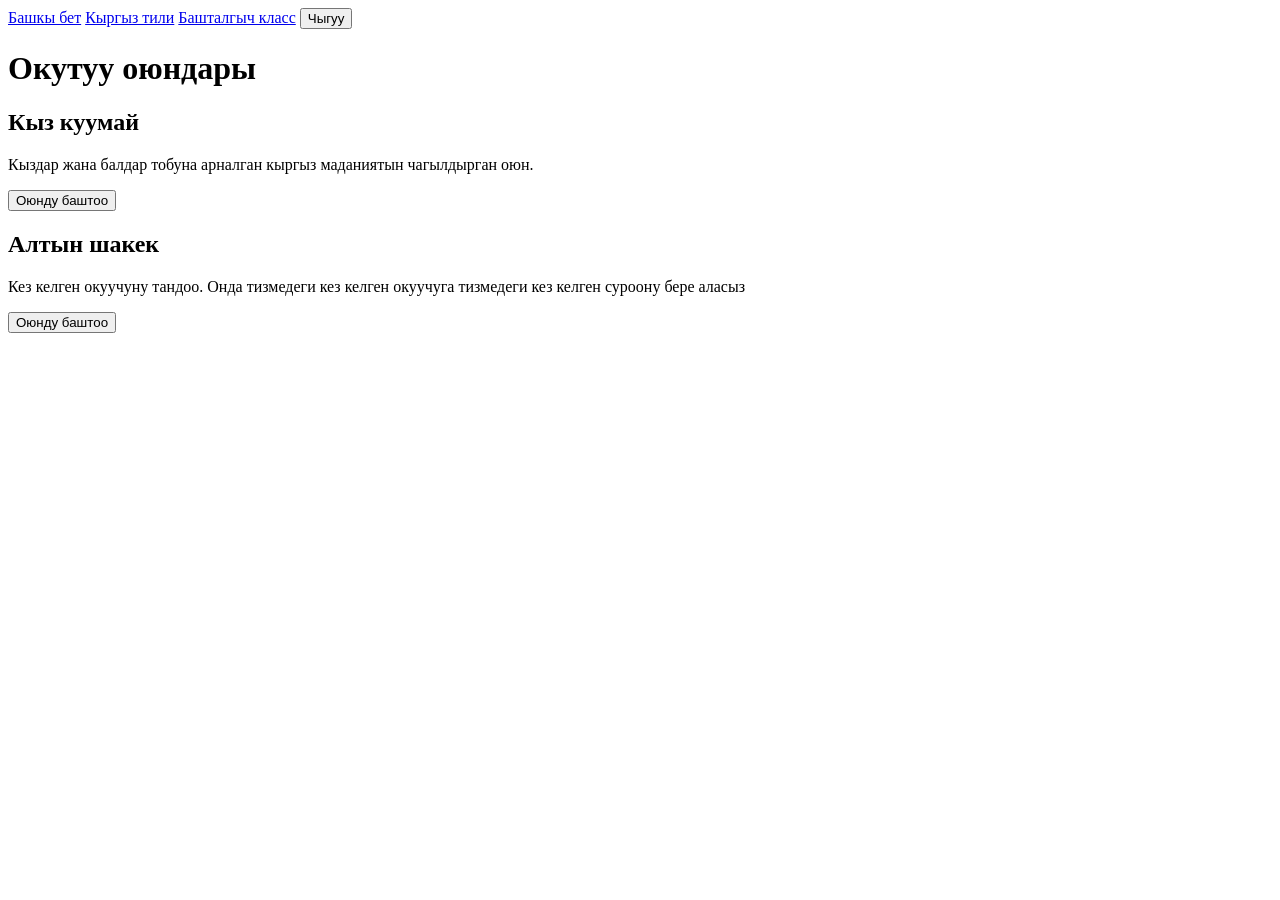
==== home.html @ e1b3ae3f "Add initial home.html for game site" ====
<!DOCTYPE html>
<html>
<head>
  <title>Башкы бет - Жалпы оюндар</title>
  <link rel="stylesheet" href="styles.css">
</head>
<body>
  <nav>
    <a href="home.html">Башкы бет</a>
    <a href="kyrgyz.html">Кыргыз тили</a>
    <a href="kids.html">Башталгыч класс</a>
    <button onclick="logout()">Чыгуу</button>
  </nav>

  <div class="container">
    <h1>Окутуу оюндары</h1>

    <div class="games">
      <div class="card">
        <h2>Кыз куумай</h2>
        <p>Кыздар жана балдар тобуна арналган кыргыз маданиятын чагылдырган оюн.</p>
        <button>Оюнду баштоо</button>
      </div>

      <div class="card">
        <h2>Алтын шакек</h2>
        <p>Кез келген окуучуну тандоо. Онда тизмедеги кез келген окуучуга тизмедеги кез келген суроону бере аласыз</p>
        <button>Оюнду баштоо</button>
      </div>
    </div>
  </div>

  <script src="app.js"></script>
</body>
</html>
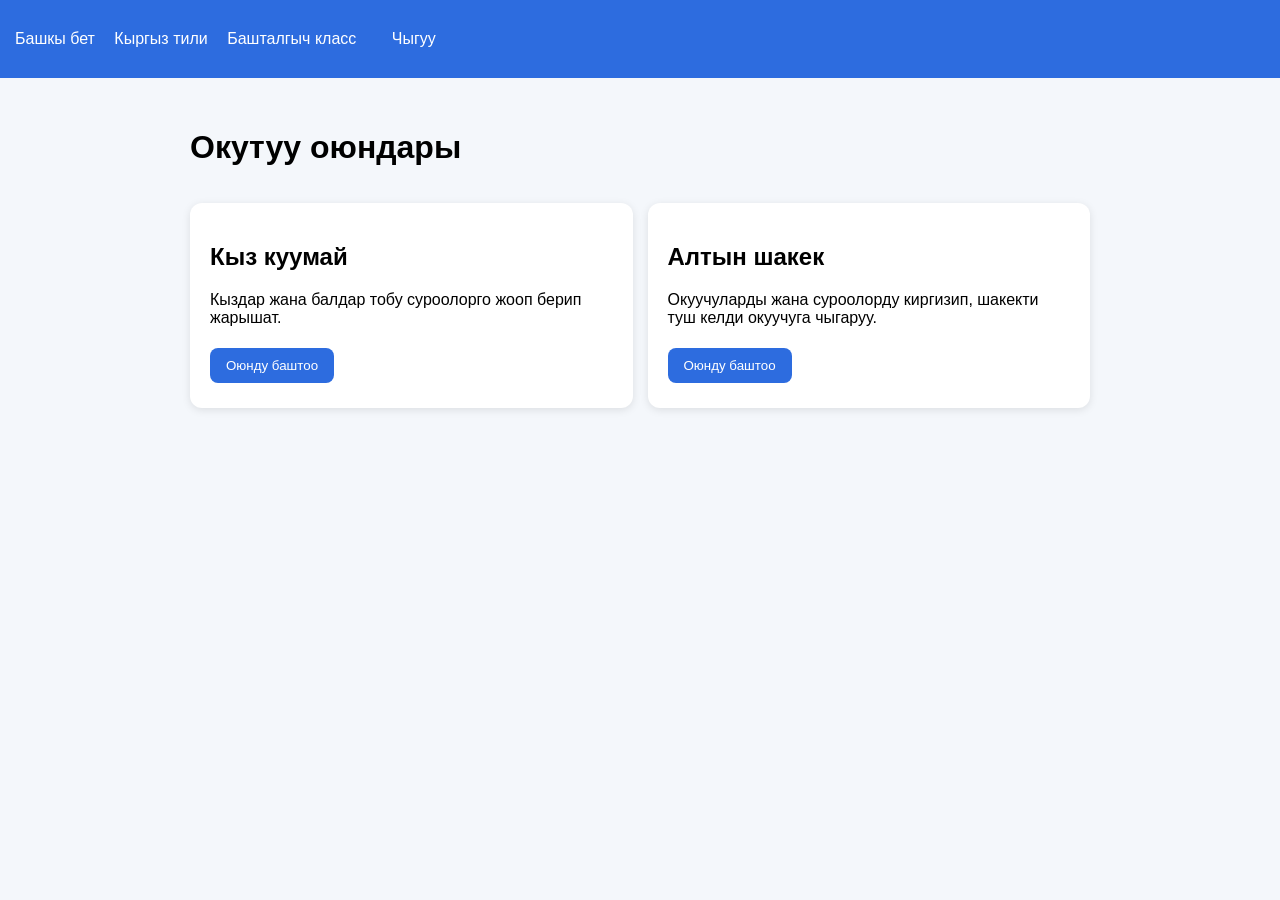
==== commit 2c7a48f9: "Update game descriptions and add new sections" ====
--- a/home.html
+++ b/home.html
@@ -18,16 +18,70 @@
     <div class="games">
       <div class="card">
         <h2>Кыз куумай</h2>
-        <p>Кыздар жана балдар тобуна арналган кыргыз маданиятын чагылдырган оюн.</p>
-        <button>Оюнду баштоо</button>
+        <p>Кыздар жана балдар тобу суроолорго жооп берип жарышат.</p>
+        <button onclick="showGame('kyzKuumaiSection')">Оюнду баштоо</button>
       </div>
 
       <div class="card">
         <h2>Алтын шакек</h2>
-        <p>Кез келген окуучуну тандоо. Онда тизмедеги кез келген окуучуга тизмедеги кез келген суроону бере аласыз</p>
-        <button>Оюнду баштоо</button>
+        <p>Окуучуларды жана суроолорду киргизип, шакекти туш келди окуучуга чыгаруу.</p>
+        <button onclick="showGame('altynShakekSection')">Оюнду баштоо</button>
       </div>
     </div>
+
+    <section id="kyzKuumaiSection" class="game-section hidden">
+      <h2>Кыз куумай</h2>
+
+      <div class="card">
+        <h3>Суроолорду кошуу</h3>
+        <input id="girlQuestion" placeholder="Кыздар тобуна суроо">
+        <input id="boyQuestion" placeholder="Балдар тобуна суроо">
+        <button onclick="addKyzKuumaiQuestions()">Суроолорду кошуу</button>
+        <button onclick="startKyzKuumaiGame()">Жарышты баштоо</button>
+      </div>
+
+      <div class="race-road">
+        <div class="finish-line">Финиш</div>
+        <div id="girlRider" class="rider girl">👧🐎</div>
+        <div id="boyRider" class="rider boy">👦🐎</div>
+      </div>
+
+      <div class="card">
+        <h3>Кыздар тобунун суроосу</h3>
+        <p id="currentGirlQuestion">Азырынча суроо жок</p>
+        <button onclick="moveGirl()">Кыздар туура жооп берди</button>
+      </div>
+
+      <div class="card">
+        <h3>Балдар тобунун суроосу</h3>
+        <p id="currentBoyQuestion">Азырынча суроо жок</p>
+        <button onclick="moveBoy()">Балдар туура жооп берди</button>
+      </div>
+
+      <h3 id="kyzKuumaiResult"></h3>
+    </section>
+
+    <section id="altynShakekSection" class="game-section hidden">
+      <h2>Алтын шакек</h2>
+
+      <div class="card">
+        <h3>Окуучулар</h3>
+        <textarea id="studentNames" placeholder="Ар бир окуучунун атын жаңы сапка жазыңыз"></textarea>
+
+        <h3>Суроолор</h3>
+        <textarea id="altynQuestions" placeholder="Ар бир суроону жаңы сапка жазыңыз"></textarea>
+
+        <button onclick="createHands()">Колдорду түзүү</button>
+        <button onclick="chooseRingHand()">Алтын шакек учуп чык!</button>
+      </div>
+
+      <div id="handsContainer" class="hands-container"></div>
+
+      <div class="card">
+        <h3>Натыйжа</h3>
+        <p id="ringResult">Азырынча шакек тандала элек.</p>
+      </div>
+    </section>
   </div>
 
   <script src="app.js"></script>
--- a/styles.css
+++ b/styles.css
@@ -0,0 +1,141 @@
+body {
+  font-family: Arial, sans-serif;
+  background: #f4f7fb;
+  margin: 0;
+}
+
+nav {
+  background: #2d6cdf;
+  padding: 15px;
+}
+
+nav a, nav button {
+  color: white;
+  margin-right: 15px;
+  text-decoration: none;
+  background: none;
+  border: none;
+  font-size: 16px;
+  cursor: pointer;
+}
+
+.container {
+  max-width: 900px;
+  margin: auto;
+  padding: 30px;
+}
+
+.card {
+  background: white;
+  padding: 20px;
+  margin: 15px 0;
+  border-radius: 12px;
+  box-shadow: 0 2px 8px rgba(0,0,0,0.1);
+}
+
+input, textarea {
+  display: block;
+  width: 100%;
+  padding: 10px;
+  margin: 10px 0;
+  box-sizing: border-box;
+}
+
+textarea {
+  min-height: 100px;
+}
+
+button {
+  padding: 10px 16px;
+  background: #2d6cdf;
+  color: white;
+  border: none;
+  border-radius: 8px;
+  cursor: pointer;
+  margin: 5px 5px 5px 0;
+}
+
+.games {
+  display: grid;
+  grid-template-columns: 1fr 1fr;
+  gap: 15px;
+}
+
+.hidden {
+  display: none;
+}
+
+.game-section {
+  margin-top: 30px;
+}
+
+.race-road {
+  position: relative;
+  height: 180px;
+  background: #d7f0d0;
+  border: 3px solid #64a35c;
+  border-radius: 15px;
+  margin: 20px 0;
+  overflow: hidden;
+}
+
+.finish-line {
+  position: absolute;
+  right: 20px;
+  top: 0;
+  height: 100%;
+  width: 5px;
+  background: red;
+  color: red;
+  font-weight: bold;
+}
+
+.rider {
+  position: absolute;
+  left: 10px;
+  font-size: 36px;
+  transition: left 0.5s ease;
+}
+
+.girl {
+  top: 35px;
+}
+
+.boy {
+  top: 105px;
+}
+
+.hands-container {
+  display: grid;
+  grid-template-columns: repeat(auto-fit, minmax(90px, 1fr));
+  gap: 15px;
+  margin-top: 20px;
+}
+
+.hand-card {
+  background: white;
+  border-radius: 12px;
+  padding: 15px;
+  text-align: center;
+  box-shadow: 0 2px 8px rgba(0,0,0,0.1);
+  cursor: pointer;
+}
+
+.hand {
+  font-size: 40px;
+}
+
+.closed-hand {
+  opacity: 0.4;
+}
+
+.ring {
+  font-size: 28px;
+  color: goldenrod;
+}
+
+@media (max-width: 700px) {
+  .games {
+    grid-template-columns: 1fr;
+  }
+}
